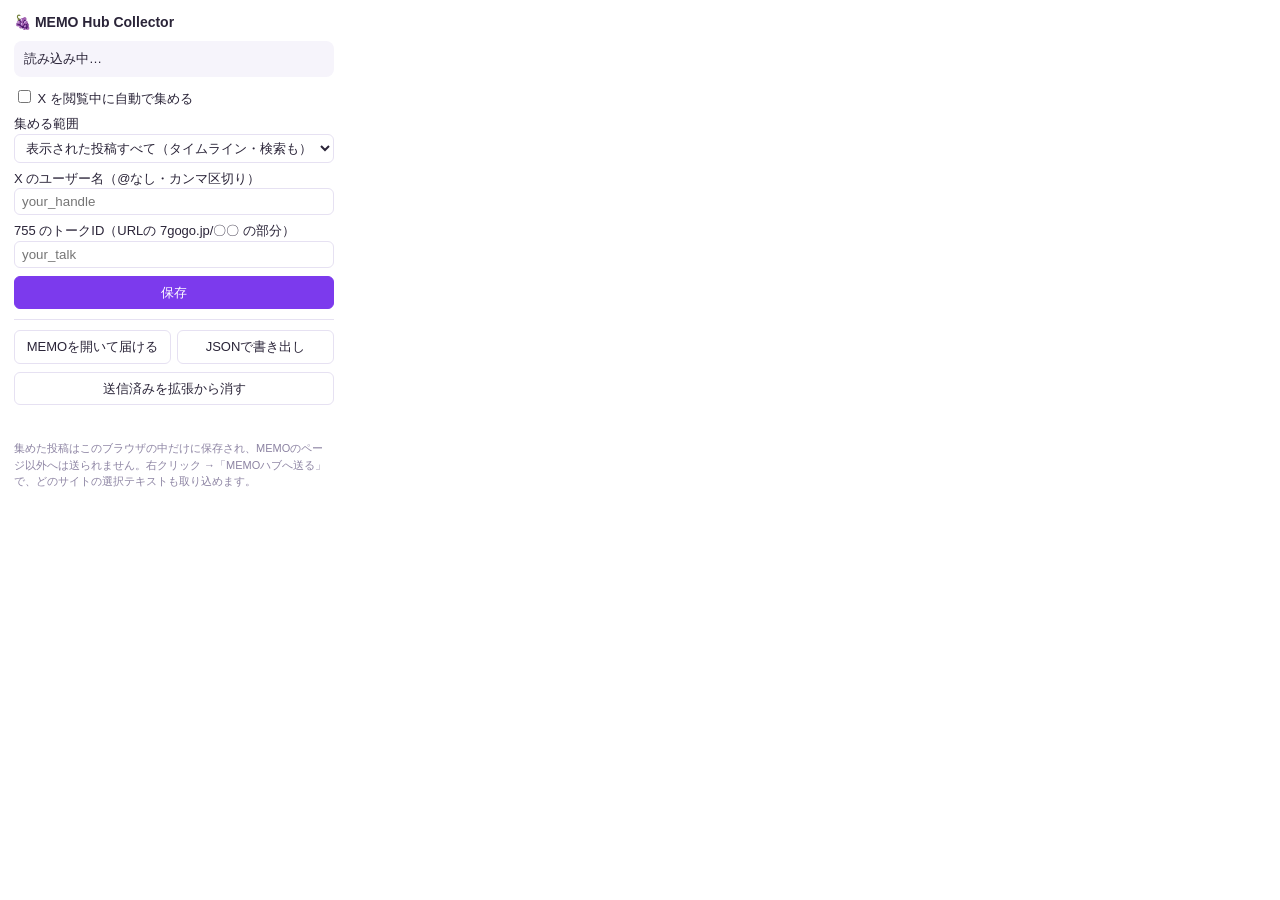
==== extension/popup.html @ a4c8b5dc "統合タブを追加: X・755など外部SNSの投稿をMEMOと横断して閲覧・分析・抽出 - 統合ハブ（js/hub.js, js/hub-ui.js）: MEMOの雑記と外部投稿を1本のタイムラインに。" ====
<!DOCTYPE html>
<html lang="ja">
<head>
<meta charset="UTF-8">
<title>MEMO Hub Collector</title>
<style>
  :root { --accent: #7c3aed; --muted: #8d84a3; --line: #e6e1f2; --text: #2a2438; --bg: #fff; --soft: #f6f4fb; }
  @media (prefers-color-scheme: dark) {
    :root { --muted: #a39cb8; --line: #3a3348; --text: #ece8f5; --bg: #1c1826; --soft: #262033; }
  }
  body { width: 320px; margin: 0; padding: 12px 14px; font: 13px/1.5 "Hiragino Sans", "Noto Sans JP", sans-serif; color: var(--text); background: var(--bg); }
  h1 { font-size: 14px; margin: 0 0 8px; }
  .stats { background: var(--soft); border-radius: 8px; padding: 8px 10px; margin-bottom: 10px; }
  .stats b { color: var(--accent); }
  label { display: block; margin: 6px 0; }
  input[type=text], select { width: 100%; box-sizing: border-box; padding: 5px 7px; border: 1px solid var(--line); border-radius: 6px; background: var(--bg); color: var(--text); }
  .row { display: flex; gap: 6px; flex-wrap: wrap; margin-top: 8px; }
  button { flex: 1; padding: 6px 8px; border: 1px solid var(--line); border-radius: 6px; background: var(--bg); color: var(--text); cursor: pointer; font: inherit; }
  button.primary { background: var(--accent); color: #fff; border-color: var(--accent); }
  .muted { color: var(--muted); font-size: 11px; }
  hr { border: none; border-top: 1px solid var(--line); margin: 10px 0; }
  #msg { min-height: 1.2em; }
</style>
</head>
<body>
  <h1>🍇 MEMO Hub Collector</h1>
  <div class="stats" id="stats">読み込み中…</div>

  <label><input type="checkbox" id="enabledX"> X を閲覧中に自動で集める</label>
  <label>集める範囲
    <select id="mode">
      <option value="all">表示された投稿すべて（タイムライン・検索も）</option>
      <option value="mine">自分の投稿だけ</option>
    </select>
  </label>
  <label>X のユーザー名（@なし・カンマ区切り）<input type="text" id="handleX" placeholder="your_handle"></label>
  <label>755 のトークID（URLの 7gogo.jp/〇〇 の部分）<input type="text" id="handle755" placeholder="your_talk"></label>
  <div class="row"><button class="primary" id="save">保存</button></div>

  <div id="box755" hidden>
    <hr>
    <p>7️⃣ このトーク（<b id="talkCode"></b>）の投稿を遡って取得します <span class="muted">（実験的・最大3000件）</span></p>
    <div class="row"><button id="fetch755">このトークを取得</button></div>
  </div>

  <hr>
  <div class="row">
    <button id="openMemo">MEMOを開いて届ける</button>
    <button id="export">JSONで書き出し</button>
  </div>
  <div class="row"><button id="clearSent">送信済みを拡張から消す</button></div>
  <p class="muted" id="msg"></p>
  <p class="muted">集めた投稿はこのブラウザの中だけに保存され、MEMOのページ以外へは送られません。右クリック →「MEMOハブへ送る」で、どのサイトの選択テキストも取り込めます。</p>
  <script src="popup.js"></script>
</body>
</html>
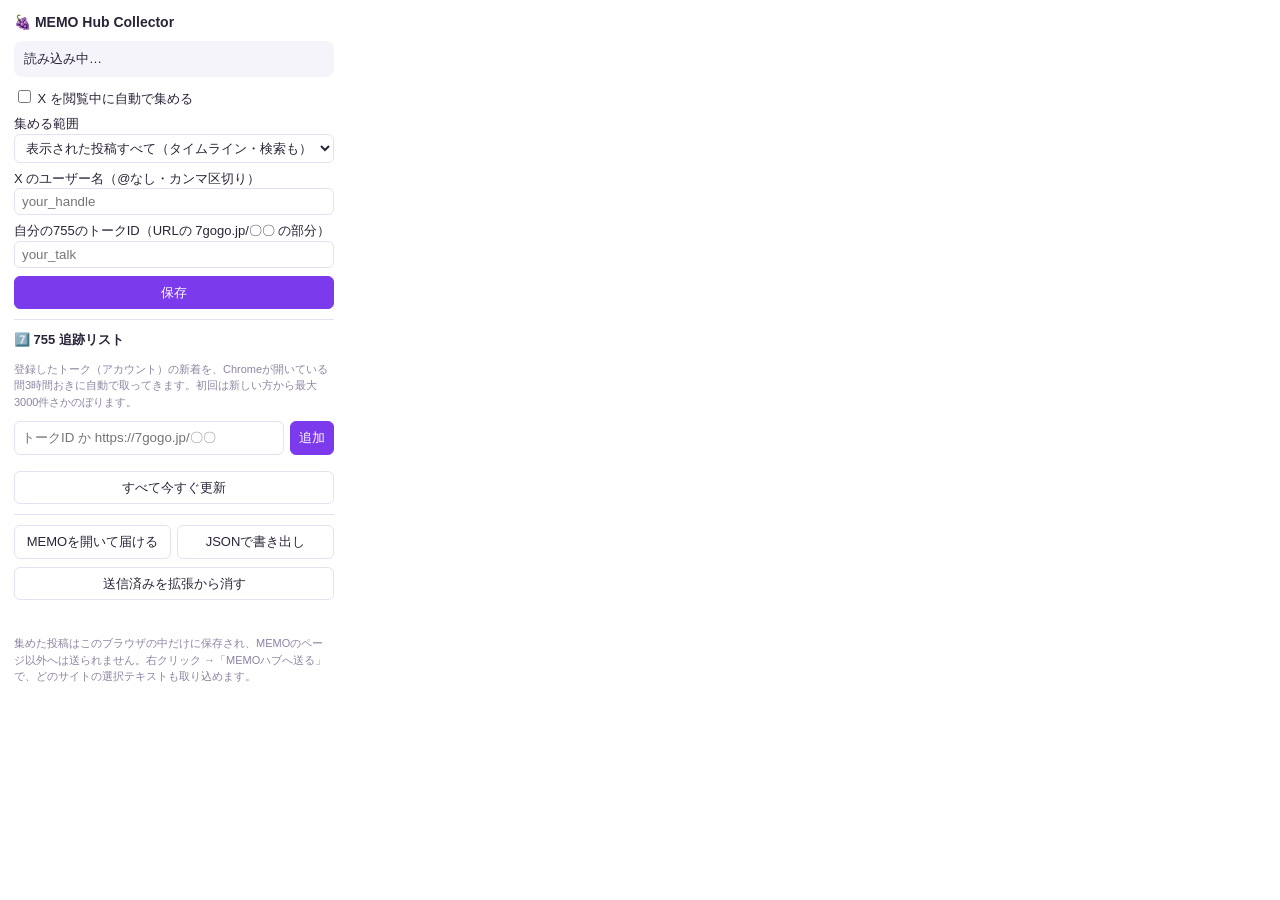
==== commit f19be0da: "Chrome拡張に755の追跡リストを追加（アカウント単位で新着を自動取得） - ポップアップの「755 追跡リスト」にトークIDかURLを登録すると、初回は最大3000件さかのぼり、   以降はCh" ====
--- a/extension/popup.html
+++ b/extension/popup.html
@@ -20,6 +20,15 @@
   .muted { color: var(--muted); font-size: 11px; }
   hr { border: none; border-top: 1px solid var(--line); margin: 10px 0; }
   #msg { min-height: 1.2em; }
+  [hidden] { display: none !important; }
+  h2 { font-size: 13px; margin: 0 0 4px; }
+  #trackInput { flex: 1; }
+  #trackList { list-style: none; padding: 0; margin: 8px 0 0; max-height: 180px; overflow-y: auto; }
+  #trackList li { display: flex; align-items: center; gap: 6px; padding: 5px 0; border-bottom: 1px solid var(--line); }
+  #trackList .t-main { flex: 1; min-width: 0; }
+  #trackList .t-name { font-weight: bold; overflow: hidden; text-overflow: ellipsis; white-space: nowrap; }
+  #trackList .t-err { color: #dc2626; }
+  #trackList button { flex: 0 0 auto; padding: 2px 6px; font-size: 11px; }
 </style>
 </head>
 <body>
@@ -34,14 +43,19 @@
     </select>
   </label>
   <label>X のユーザー名（@なし・カンマ区切り）<input type="text" id="handleX" placeholder="your_handle"></label>
-  <label>755 のトークID（URLの 7gogo.jp/〇〇 の部分）<input type="text" id="handle755" placeholder="your_talk"></label>
+  <label>自分の755のトークID（URLの 7gogo.jp/〇〇 の部分）<input type="text" id="handle755" placeholder="your_talk"></label>
   <div class="row"><button class="primary" id="save">保存</button></div>
 
-  <div id="box755" hidden>
-    <hr>
-    <p>7️⃣ このトーク（<b id="talkCode"></b>）の投稿を遡って取得します <span class="muted">（実験的・最大3000件）</span></p>
-    <div class="row"><button id="fetch755">このトークを取得</button></div>
+  <hr>
+  <h2>7️⃣ 755 追跡リスト</h2>
+  <p class="muted">登録したトーク（アカウント）の新着を、Chromeが開いている間3時間おきに自動で取ってきます。初回は新しい方から最大3000件さかのぼります。</p>
+  <div class="row">
+    <input type="text" id="trackInput" placeholder="トークID か https://7gogo.jp/〇〇">
+    <button class="primary" id="trackAdd" style="flex:0 0 auto">追加</button>
   </div>
+  <div class="row" id="trackHereRow" hidden><button id="trackHere">いま開いているトーク（<b id="talkCode"></b>）を追加</button></div>
+  <ul id="trackList"></ul>
+  <div class="row"><button id="trackRefreshAll">すべて今すぐ更新</button></div>
 
   <hr>
   <div class="row">
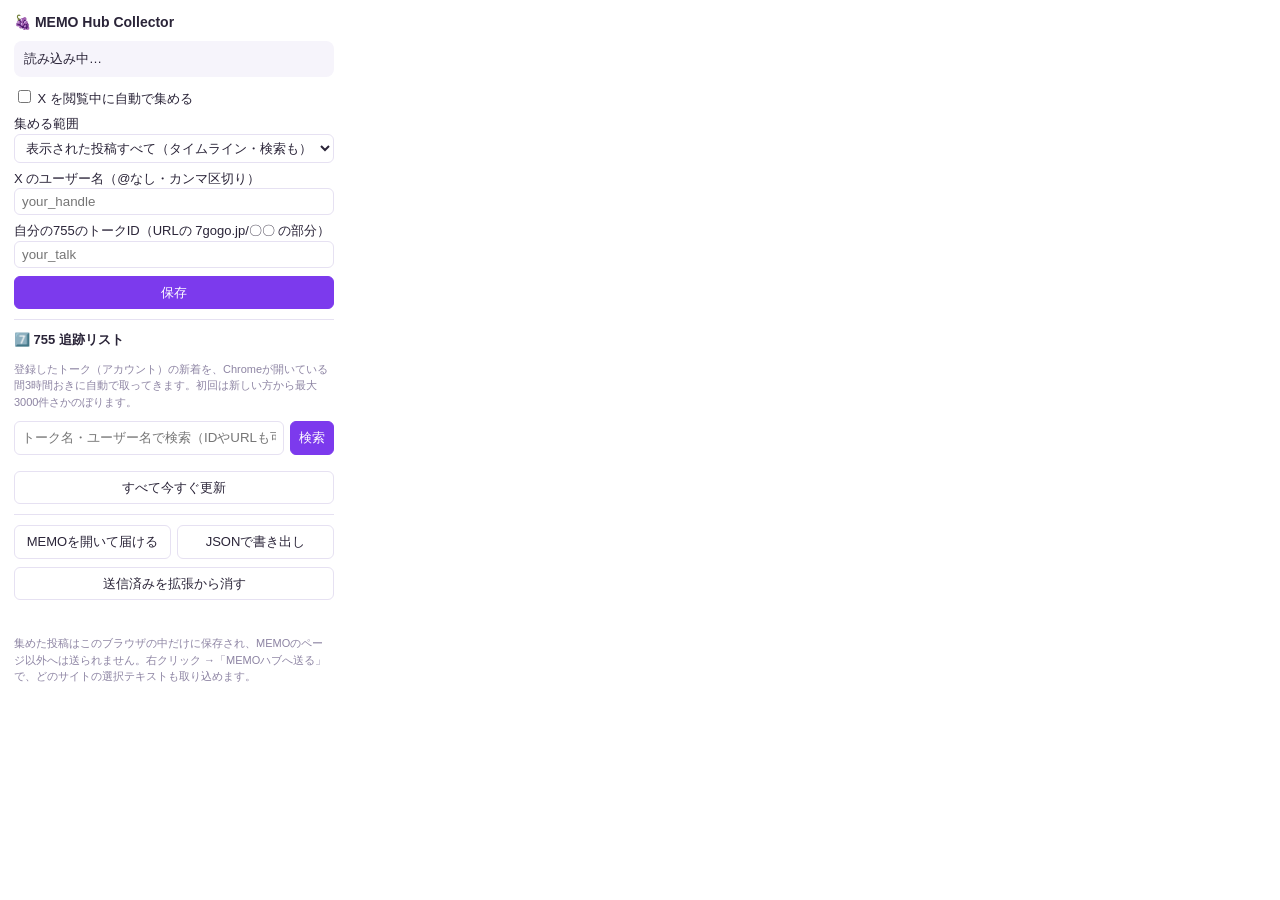
==== commit 9909c701: "Chrome拡張: 755の追跡リストに「検索して追加」を追加 - トーク名・ユーザー名で755を検索し、結果（アイコン・名前・ID・フォロワー数・最終更新）から   「追加」を押すだけで追跡リストに" ====
--- a/extension/popup.html
+++ b/extension/popup.html
@@ -29,6 +29,16 @@
   #trackList .t-name { font-weight: bold; overflow: hidden; text-overflow: ellipsis; white-space: nowrap; }
   #trackList .t-err { color: #dc2626; }
   #trackList button { flex: 0 0 auto; padding: 2px 6px; font-size: 11px; }
+  #searchBox { margin-top: 6px; border: 1px solid var(--line); border-radius: 8px; padding: 6px 8px; }
+  #searchInfo { margin: 0 0 4px; }
+  #searchList { list-style: none; padding: 0; margin: 0; max-height: 220px; overflow-y: auto; }
+  #searchList li { display: flex; align-items: center; gap: 8px; padding: 5px 0; border-bottom: 1px solid var(--line); }
+  #searchList li:last-child { border-bottom: none; }
+  #searchList img, #searchList .s-noimg { width: 32px; height: 32px; border-radius: 50%; flex: 0 0 32px; object-fit: cover; background: var(--soft); }
+  #searchList .s-main { flex: 1; min-width: 0; }
+  #searchList .s-name { font-weight: bold; overflow: hidden; text-overflow: ellipsis; white-space: nowrap; }
+  #searchList .s-sub { overflow: hidden; text-overflow: ellipsis; white-space: nowrap; }
+  #searchList button { flex: 0 0 auto; padding: 3px 8px; font-size: 11px; }
 </style>
 </head>
 <body>
@@ -50,8 +60,13 @@
   <h2>7️⃣ 755 追跡リスト</h2>
   <p class="muted">登録したトーク（アカウント）の新着を、Chromeが開いている間3時間おきに自動で取ってきます。初回は新しい方から最大3000件さかのぼります。</p>
   <div class="row">
-    <input type="text" id="trackInput" placeholder="トークID か https://7gogo.jp/〇〇">
-    <button class="primary" id="trackAdd" style="flex:0 0 auto">追加</button>
+    <input type="text" id="trackInput" placeholder="トーク名・ユーザー名で検索（IDやURLも可）">
+    <button class="primary" id="trackSearch" style="flex:0 0 auto">検索</button>
+  </div>
+  <div id="searchBox" hidden>
+    <p class="muted" id="searchInfo"></p>
+    <ul id="searchList"></ul>
+    <div class="row" id="searchMoreRow" hidden><button id="searchMore">さらに表示</button></div>
   </div>
   <div class="row" id="trackHereRow" hidden><button id="trackHere">いま開いているトーク（<b id="talkCode"></b>）を追加</button></div>
   <ul id="trackList"></ul>
